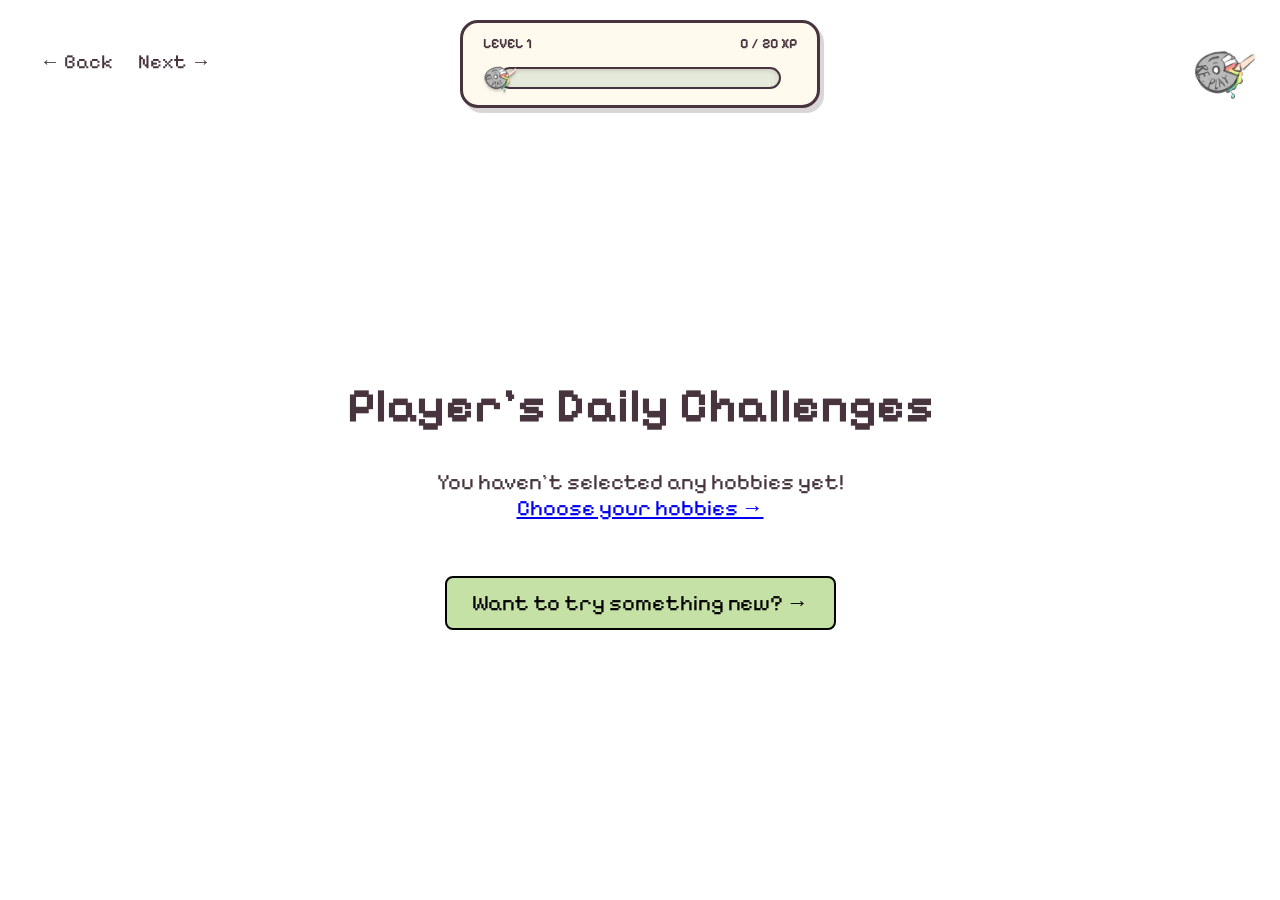
==== REPLAY/challenges.html @ 962fe370 "Add files via upload" ====
<!DOCTYPE html>
<html lang="en">

<head>
    <meta charset="UTF-8">
    <meta name="viewport" content="width=device-width, initial-scale=1.0">

    <title>RE:PLAY | Daily Challenges</title>

    <link rel="stylesheet" href="style.css">
    <link rel="stylesheet" href="xp.css">

    <script src="xp.js" defer></script>
    <script src="challenges-data.js" defer></script>
    <script src="challenges.js" defer></script>
</head>

<body>

    <!-- replay logo -->
    <a href="index.html"
       class="replay-logo-link"
       aria-label="RE:PLAY homepage">
        <img src="images/replaylogo.png" alt="RE:PLAY">
    </a>

    <!-- page nav -->
    <nav class="replay-navigation" aria-label="Page navigation">
        <a href="questions.html">← Back</a>
        <a href="vending.html">Next →</a>
    </nav>

    <!-- xp bar -->
    <aside
        class="xp-bar"
        id="xpBar"
        aria-label="Your experience"
    >

        <div class="xp-heading">
            <span id="xpLevel">LEVEL 1</span>

            <span id="xpText" aria-live="polite">
                0 / 20 XP
            </span>
        </div>

        <div class="xp-meter">

            <div
                class="xp-track"
                id="xpTrack"
                role="progressbar"
                aria-label="Level progress"
                aria-valuemin="0"
                aria-valuemax="20"
                aria-valuenow="0"
            >
                <div class="xp-liquid"></div>
            </div>

            <div class="xp-marker">
                <img src="images/replaylogo.png" alt="">
            </div>

        </div>

    </aside>

    <main>

        <!-- daily challenges -->
        <section
            id="challenges"
            aria-labelledby="challengeGreeting"
        >

            <h1 id="challengeGreeting">
                Your Daily Challenges
            </h1>

            <!-- checklist -->
            <div id="challengeList"></div>

            <!-- progress tracker -->
            <p
                id="challengeProgress"
                role="status"
                aria-live="polite"
            >
                0 / 3 completed
            </p>

            <!-- link to vending machine -->
            <a href="vending.html" class="mybtn mybtn2">
                Want to try something new? →
            </a>

        </section>

    </main>

</body>

</html>
---- REPLAY/style.css ----
@import url('https://fonts.googleapis.com/css2?family=Pixelify+Sans:wght@400;500;600;700&display=swap');

/* general styles */

* {
    box-sizing: border-box;
}

html {
    scroll-behavior: smooth;
}

body {
    position: relative;
    margin: 0;
    font-family: 'Pixelify Sans', sans-serif;
    font-size: 22px;
    color: #47343F;
}

/* background */

body.welcome-page {
    min-height: 100vh;
    background-color: #F6D9EA;
    background-image: url("images/background.png");
    background-size: cover;
    background-position: center top;
    background-repeat: no-repeat;
}

/* welcome page */

#welcome {
    min-height: 100vh;

    display: flex;
    flex-direction: column;
    justify-content: center;
    align-items: center;

    padding: 20px;
    text-align: center;
}

/* intro page */

#introduction {
    min-height: 100vh;

    display: flex;
    flex-direction: column;
    justify-content: center;
    align-items: center;

    padding: 20px;
    text-align: center;
}

/* text */

h1 {
    font-family: 'Pixelify Sans', sans-serif;
    font-size: 80px;
    font-weight: 700;
}

h2 {
    font-family: 'Pixelify Sans', sans-serif;
    font-size: 40px;
    font-weight: 600;
}

p {
    font-size: 22px;
}

a {
    font-family: 'Pixelify Sans', sans-serif;
    font-size: 22px;
}

/* buttons */

.mybtn {
    display: inline-block;

    margin-top: 20px;
    padding: 12px 25px;

    font-family: 'Pixelify Sans', sans-serif;
    font-size: 22px;
    text-align: center;
    text-decoration: none;
    color: black;

    border: 2px solid black;
    border-radius: 8px;

    cursor: pointer;

    transition: transform 0.2s;
}

/* pink button */

.mybtn1 {
    background-color: #F6B8D0;
}

/* green button */

.mybtn2 {
    background-color: #C5E1A5;
}

/* button hover */

.mybtn:hover {
    transform: translateY(-3px);
}

/* keyboard focus */

.mybtn:focus-visible,
.hobby-btn:focus-visible,
.add-hobby:focus-visible {
    outline: 3px solid #C65B89;
    outline-offset: 4px;
}

/* nickname page */

#nickname {
    min-height: 100vh;

    display: flex;
    flex-direction: column;
    justify-content: center;
    align-items: center;
    gap: 20px;

    padding: 20px;
    text-align: center;
}

/* nickname row */

.nickname-row {
    display: flex;
    align-items: center;
    justify-content: center;
    gap: 20px;

    max-width: 100%;
}

/* nickname title */

#nickname h2 {
    margin: 0;

    font-family: 'Pixelify Sans', sans-serif;
    font-size: 24px;
    font-weight: 500;

    white-space: nowrap;
}

/* nickname input */

#nicknameInput {
    width: 220px;
    max-width: 100%;
    padding: 12px;

    font-family: 'Pixelify Sans', sans-serif;
    font-size: 20px;
    text-align: left;

    border: 2px solid black;
    border-radius: 8px;
    background-color: white;
}

#nicknameInput:focus {
    outline: 2px solid #F6B8D0;
    outline-offset: 2px;
}

/* continue button */

#nickname #continueButton {
    margin-top: 5px;
}

/* hobby questions */

#questionnaire {
    min-height: 100vh;

    display: flex;
    flex-direction: column;
    justify-content: center;
    align-items: center;

    padding: 50px 25px 100px;
    text-align: center;
}

#questionnaire h2 {
    font-size: 36px;
    margin-bottom: 35px;
}

.question {
    width: 100%;
    max-width: 950px;
    margin-bottom: 35px;
}

.question h3 {
    margin-bottom: 20px;

    font-size: 24px;
    font-weight: 500;
}

/* hobby buttons */

.hobby-buttons {
    display: flex;
    flex-wrap: wrap;
    justify-content: center;
    gap: 12px;
}

/* hobby button */

.hobby-btn {
    padding: 10px 18px;

    font-family: 'Pixelify Sans', sans-serif;
    font-size: 19px;

    border: 2px solid black;
    border-radius: 8px;
    background-color: white;

    cursor: pointer;

    transition:
        background-color 0.2s,
        transform 0.2s;
}

/* hobby hover */

.hobby-btn:hover {
    background-color: #FCE1EA;
    transform: translateY(-2px);
}

/* selected hobby */

.hobby-btn.selected {
    background-color: #F6B8D0;
    border-color: #C65B89;
}

/* other hobbies */

.other-hobby {
    display: flex;
    justify-content: center;
    align-items: center;
    flex-wrap: wrap;
    gap: 10px;

    margin-top: 20px;
}

.other-hobby label {
    font-size: 20px;
}

.other-hobby input {
    width: 220px;
    max-width: 100%;
    padding: 10px;

    font-family: 'Pixelify Sans', sans-serif;
    font-size: 18px;

    border: 2px solid black;
    border-radius: 8px;
}

/* add hobby button */

.add-hobby {
    padding: 10px 15px;

    font-family: 'Pixelify Sans', sans-serif;
    font-size: 18px;

    background-color: #C5E1A5;
    border: 2px solid black;
    border-radius: 8px;

    cursor: pointer;
}

/* daily challenges */

#challenges {
    min-height: calc(100vh - 140px);

    display: flex;
    flex-direction: column;
    justify-content: center;
    align-items: center;

    padding: 30px 20px 100px;
    text-align: center;
}

#challenges h1 {
    font-size: 48px;
    margin-bottom: 10px;
}

#challenges h2 {
    margin-top: 15px;
    margin-bottom: 10px;
}

#challenges p {
    font-size: 20px;
}

/* challenge list */

#challengeList {
    width: 100%;
    max-width: 650px;
    margin-top: 25px;
}

/* challenge cards */

.challenge-card {
    display: flex;
    align-items: center;
    gap: 20px;

    margin-bottom: 15px;
    padding: 20px;

    text-align: left;

    background-color: #FFF5F8;
    border: 2px solid black;
    border-radius: 10px;

    cursor: pointer;

    transition:
        opacity 0.3s,
        background-color 0.3s;
}

/* checkbox */

.challenge-card input {
    width: 24px;
    height: 24px;
    flex-shrink: 0;

    accent-color: #C65B89;
    cursor: pointer;
}

/* challenge details */

.challenge-card div {
    min-width: 0;

    display: flex;
    flex-direction: column;
    gap: 5px;
}

/* hobby name */

.challenge-hobby {
    font-size: 16px;
    color: #9D6580;
}

/* challenge text */

.challenge-text {
    font-size: 22px;
    overflow-wrap: anywhere;
}

/* completed challenge */

.challenge-card.completed {
    opacity: 0.4;
    background-color: #EAEAEA;
}

.challenge-card.completed .challenge-text {
    text-decoration: line-through;
}

/* progress */

#challengeProgress {
    margin-top: 15px;
    font-size: 20px;
}

/* logo */

.replay-logo-link {
    position: absolute;

    top: 20px;
    right: 25px;
    left: auto;

    z-index: 200;

    display: block;

    width: 65px;
    height: 65px;

    background: transparent;
    border: none;
    border-radius: 0;
    box-shadow: none;

    text-decoration: none;
}

/* logo image */

.replay-logo-link img {
    display: block;

    width: 100%;
    height: 100%;

    object-fit: contain;

    margin: 0;
    padding: 0;

    background: transparent;
    border: none;
    border-radius: 0;
    box-shadow: none;
}

/* logo hover */

.replay-logo-link:hover {
    transform: scale(1.05);
}

/* navigation */

.replay-navigation {
    position: absolute;

    top: 30px;
    left: 40px;
    right: auto;
    bottom: auto;

    z-index: 190;

    display: flex;
    align-items: center;
    gap: 25px;
}

/* navigation links */

.replay-navigation a {
    font-family: 'Pixelify Sans', sans-serif;
    font-size: 20px;
    font-weight: 400;

    color: #47343F;
    background: transparent;

    border: none;
    border-radius: 0;
    box-shadow: none;

    padding: 0;
    text-decoration: none;
}

/* navigation hover */

.replay-navigation a:hover {
    color: #C65B89;
    background: transparent;
    transform: none;
}

/* keyboard focus */

.replay-logo-link:focus-visible,
.replay-navigation a:focus-visible {
    outline: 3px solid #C65B89;
    outline-offset: 4px;
}

/* mobile styles */

@media (max-width: 550px) {

    h1 {
        font-size: 55px;
    }

    h2 {
        font-size: 32px;
    }

    /* nickname */

    .nickname-row {
        flex-direction: column;
        gap: 12px;
    }

    #nickname h2 {
        font-size: 20px;
        white-space: normal;
    }

    #nicknameInput {
        width: 220px;
        max-width: 100%;
    }

    /* buttons */

    .mybtn {
        font-size: 20px;
    }

    /* questions */

    #questionnaire h2 {
        font-size: 28px;
    }

    .question h3 {
        font-size: 20px;
    }

    .hobby-btn {
        font-size: 16px;
        padding: 8px 12px;
    }

    /* challenges */

    #challenges h1 {
        font-size: 34px;
    }

    .challenge-card {
        padding: 15px;
        gap: 12px;
    }

    .challenge-text {
        font-size: 18px;
    }
}

/* small screen styles */

@media (max-width: 480px) {

    /* smaller logo */

    .replay-logo-link {
        top: 12px;
        right: 12px;
        left: auto;

        width: 48px;
        height: 48px;
    }

    /* navigation */

    .replay-navigation {
        top: 20px;
        left: 20px;
        right: auto;
        bottom: auto;
        gap: 15px;
    }

    .replay-navigation a {
        font-size: 17px;
        padding: 0;
    }
}

/* reduce animations */

@media (prefers-reduced-motion: reduce) {

    html {
        scroll-behavior: auto;
    }

    .mybtn,
    .hobby-btn,
    .challenge-card,
    .replay-navigation a,
    .replay-logo-link {
        transition: none;
    }
}

/* homepage logo */

.welcome-page .replay-logo-link,
.welcome-page .replay-logo-link:hover,
.welcome-page .replay-logo-link:active {
    transform: none;
    transition: none;
    animation: none;
}

/* hide homepage navigation */

.welcome-page .replay-navigation {
    display: none;
}

/* disable homepage logo */

.welcome-page .replay-logo-link {
    pointer-events: none;
    cursor: default;
    transform: none;
    transition: none;
    animation: none;
}

.welcome-page .replay-logo-link:hover {
    transform: none;
}
---- REPLAY/xp.css ----
.xp-bar {
    --xp-progress: 0%;

    position: relative;
    top: auto;
    left: auto;
    transform: none;

    width: min(360px, calc(100% - 32px));
    margin: 20px auto 30px;
    padding: 12px 20px 16px;

    box-sizing: border-box;

    background: #FFF9EE;
    border: 3px solid #47343F;
    border-radius: 18px;

    box-shadow: 4px 5px 0 rgba(71, 52, 63, 0.2);

    font-family: 'Pixelify Sans', sans-serif;
    color: #47343F;
}

.xp-bar *,
.xp-bar *::before,
.xp-bar *::after {
    box-sizing: border-box;
}



.xp-heading {
    display: flex;
    align-items: center;
    justify-content: space-between;
    gap: 12px;

    margin-bottom: 14px;

    font-size: 14px;
    font-weight: 700;
    line-height: 1.3;
}

#xpLevel {
    min-width: 0;
}

#xpText {
    flex-shrink: 0;
    white-space: nowrap;
}

/* xp bar */

.xp-meter {
    position: relative;
    height: 22px;
    margin: 0 16px;
}

/* empty xp*/

.xp-track {
    position: absolute;
    inset: 0;

    overflow: hidden;

    background: #E6EADB;
    border: 2px solid #47343F;
    border-radius: 999px;

    box-shadow: inset 0 2px 4px rgba(0, 0, 0, 0.12);
}

/* green xp  */

.xp-liquid {
    position: relative;

    width: var(--xp-progress);
    height: 100%;

    overflow: hidden;
    border-radius: inherit;

    background: linear-gradient(
        to bottom,
        #D9F5A9 0%,
        #A8D96F 35%,
        #78B84C 100%
    );

    box-shadow: inset 0 3px 0 rgba(255, 255, 255, 0.4);

    transition: width 0.65s ease;
}


/* highlight */

.xp-liquid::after {
    content: "";

    position: absolute;
    top: 3px;
    left: 8px;
    right: 8px;

    height: 3px;

    background: rgba(255, 255, 255, 0.45);
    border-radius: 999px;
}

/* to move logo with xp */

.xp-marker {
    position: absolute;
    top: 50%;
    left: var(--xp-progress);

    width: 34px;
    height: 34px;

    transform: translate(-50%, -50%);
    transition: left 0.65s ease;

    pointer-events: none;
    z-index: 2;
}

.xp-marker img {
    display: block;

    width: 100%;
    height: 100%;
    max-width: none;

    object-fit: contain;

    margin: 0;
    padding: 0;

    border: none;
    border-radius: 0;
    background: transparent;
    box-shadow: none;

    filter: drop-shadow(0 2px 1px rgba(0, 0, 0, 0.2));
}

/* to animate liquid */

@keyframes xpLiquidFlow {
    from {
        background-position: 0 0;
    }

    to {
        background-position: 52px 0;
    }
}

/* fit small screens */

@media (max-width: 480px) {
    .xp-bar {
        margin: 16px auto 24px;
        padding: 10px 16px 14px;
    }

    .xp-heading {
        font-size: 13px;
    }

    .xp-marker {
        width: 30px;
        height: 30px;
    }
}

/* less motion */

@media (prefers-reduced-motion: reduce) {
    .xp-liquid,
    .xp-marker {
        transition: none;
    }

    .xp-liquid::before {
        animation: none;
    }
}
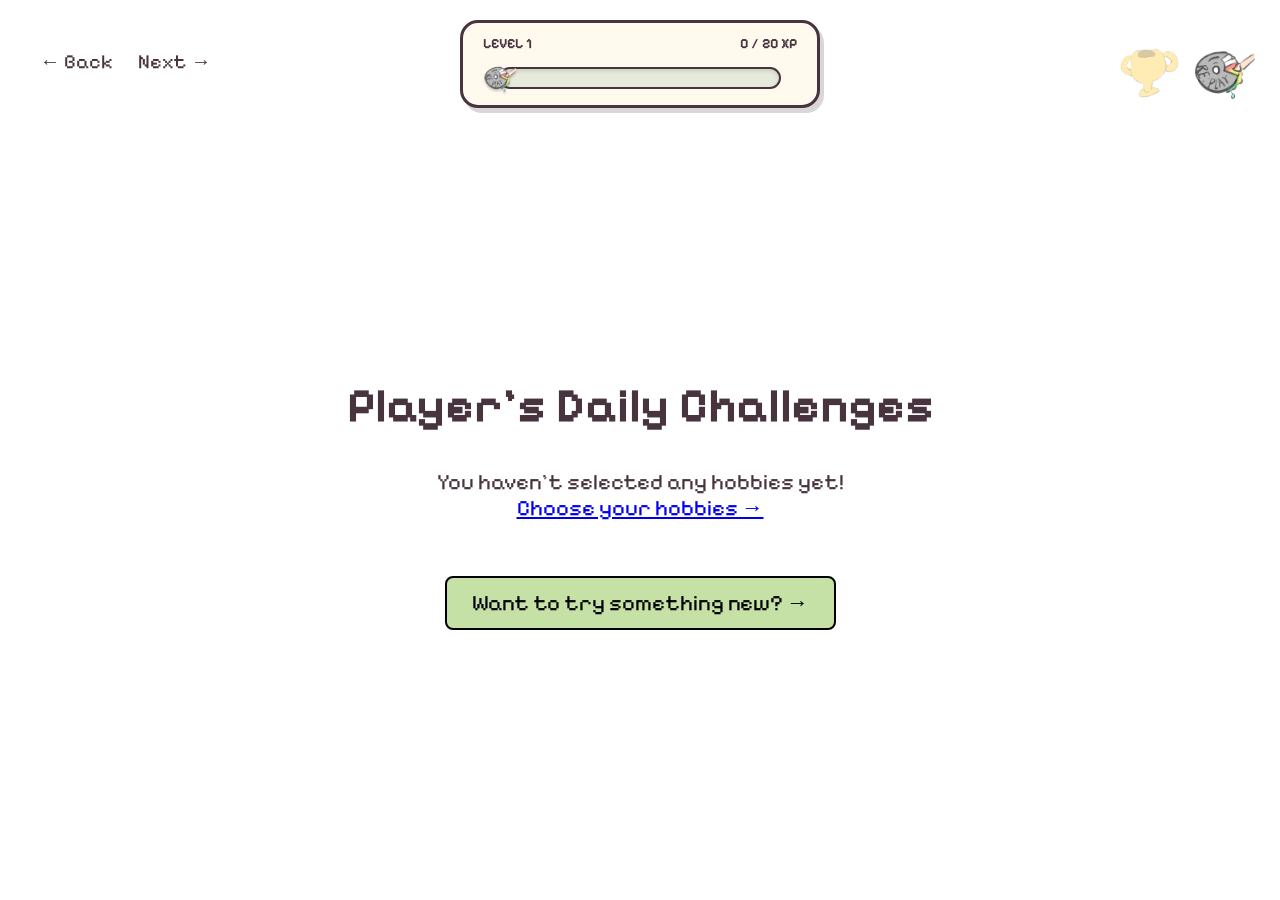
==== commit 5940fe7b: "added running as a hobby" ====
--- a/REPLAY/challenges.html
+++ b/REPLAY/challenges.html
@@ -12,11 +12,23 @@
     <link rel="stylesheet" href="xp.css">
 
     <script src="xp.js" defer></script>
+
+<script src="trophies.js" defer></script>
+
     <script src="challenges-data.js" defer></script>
     <script src="challenges.js" defer></script>
 </head>
 
 <body>
+
+
+
+<!-- trophy icon -->
+<a href="trophies.html" class="trophy-link" aria-label="My trophies">
+    <img src="images/gold_trophy.png" alt="Trophy case">
+</a>
+
+
 
     <!-- replay logo -->
     <a href="index.html"
--- a/REPLAY/style.css
+++ b/REPLAY/style.css
@@ -667,3 +667,51 @@
 .welcome-page .replay-logo-link:hover {
     transform: none;
 }
+
+
+
+/* trophy icon */
+
+.trophy-link {
+    position: absolute;
+    top: 20px;
+    right: 100px;
+    z-index: 200;
+
+    display: block;
+    width: 65px;
+    height: 65px;
+
+    background: transparent;
+    border: none;
+    border-radius: 0;
+    box-shadow: none;
+
+    text-decoration: none;
+}
+
+.trophy-link img {
+    display: block;
+    width: 100%;
+    height: 100%;
+
+    object-fit: contain;
+    background: transparent;
+    border: none;
+    box-shadow: none;
+}
+
+.trophy-link:hover {
+    transform: scale(1.05);
+}
+
+/* mobile trophy icon */
+
+@media (max-width: 480px) {
+    .trophy-link {
+        top: 12px;
+        right: 72px;
+        width: 48px;
+        height: 48px;
+    }
+}
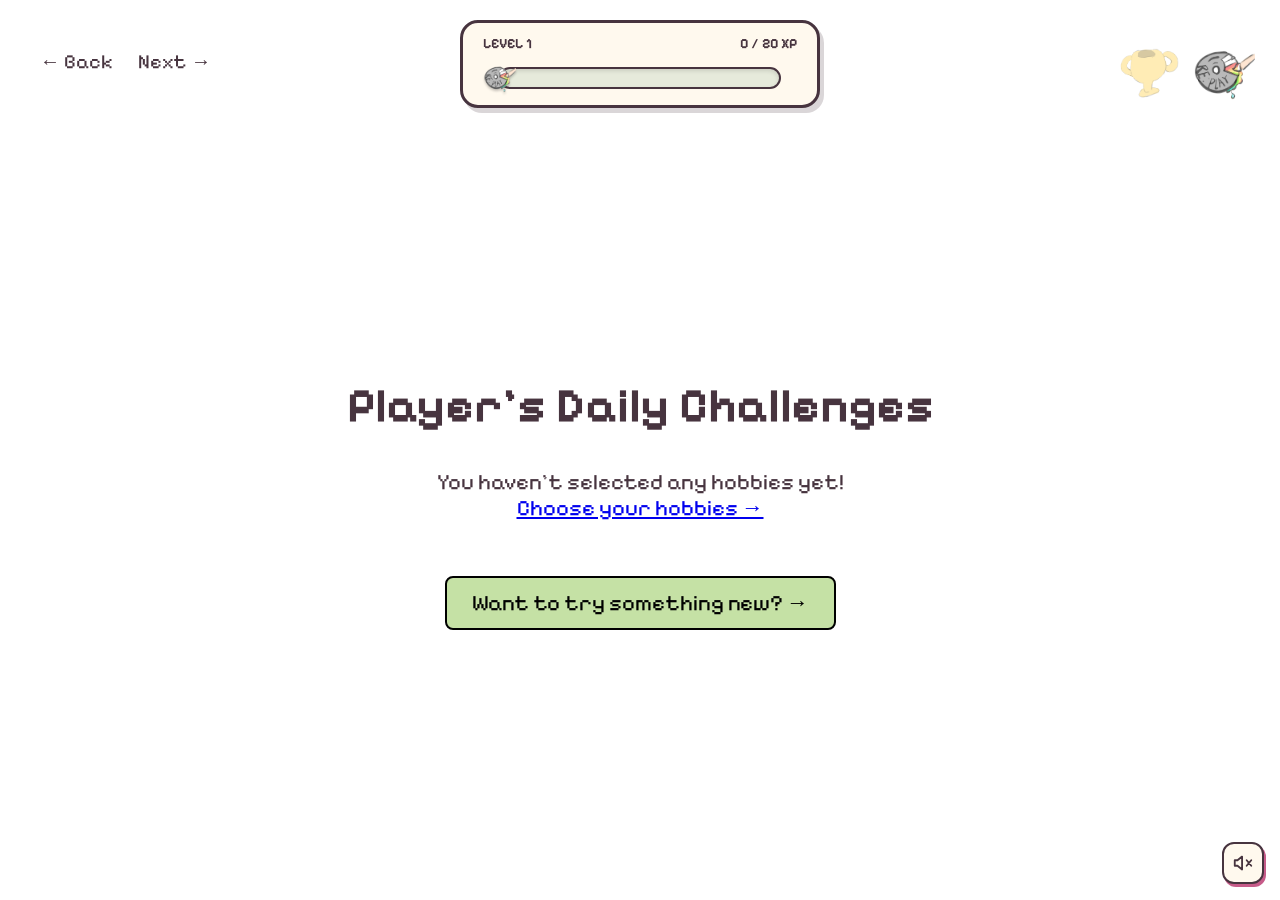
==== commit 9a3f7305: "New version: trophy system, music, extra game used the google Dino game as inspiration, rewards syst" ====
--- a/REPLAY/challenges.html
+++ b/REPLAY/challenges.html
@@ -12,32 +12,34 @@
     <link rel="stylesheet" href="xp.css">
 
     <script src="xp.js" defer></script>
-
-<script src="trophies.js" defer></script>
-
+    <script src="trophies.js" defer></script>
     <script src="challenges-data.js" defer></script>
     <script src="challenges.js" defer></script>
+    <script src="navigation.js" defer></script>
+    <script src="audio.js" defer></script>
 </head>
 
 <body>
 
+    <!-- trophy icon -->
+    <a href="trophies.html"
+       class="trophy-link"
+       aria-label="My trophies">
 
+        <img src="images/gold_trophy.png" alt="Trophy case">
 
-<!-- trophy icon -->
-<a href="trophies.html" class="trophy-link" aria-label="My trophies">
-    <img src="images/gold_trophy.png" alt="Trophy case">
-</a>
-
-
+    </a>
 
     <!-- replay logo -->
     <a href="index.html"
        class="replay-logo-link"
        aria-label="RE:PLAY homepage">
+
         <img src="images/replaylogo.png" alt="RE:PLAY">
+
     </a>
 
-    <!-- page nav -->
+    <!-- page navigation -->
     <nav class="replay-navigation" aria-label="Page navigation">
         <a href="questions.html">← Back</a>
         <a href="vending.html">Next →</a>
@@ -51,11 +53,13 @@
     >
 
         <div class="xp-heading">
+
             <span id="xpLevel">LEVEL 1</span>
 
             <span id="xpText" aria-live="polite">
                 0 / 20 XP
             </span>
+
         </div>
 
         <div class="xp-meter">
--- a/REPLAY/style.css
+++ b/REPLAY/style.css
@@ -715,3 +715,37 @@
         height: 48px;
     }
 }
+
+
+/* Pink trophy notification dot */
+
+.trophy-link.has-new-trophy::after {
+    content: "";
+    position: absolute;
+    top: 0;
+    right: 0;
+
+    width: 10px;
+    height: 10px;
+
+    background-color: #FF80B5;
+    border: 2px solid white;
+    border-radius: 50%;
+
+    pointer-events: none;
+    animation: trophyDotPop 0.3s ease-out;
+}
+
+@keyframes trophyDotPop {
+    0% {
+        transform: scale(0);
+    }
+
+    70% {
+        transform: scale(1.2);
+    }
+
+    100% {
+        transform: scale(1);
+    }
+}
